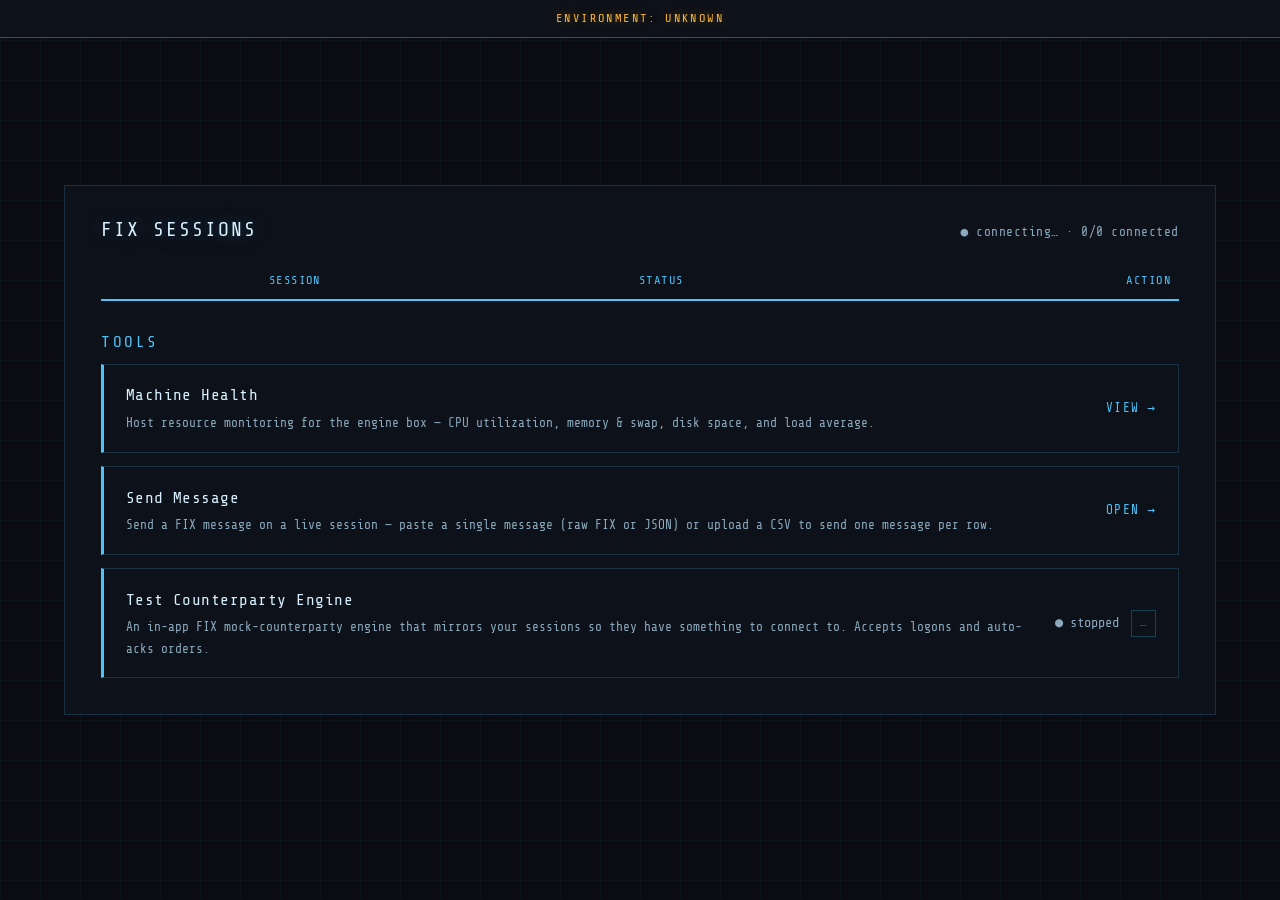
==== static/index.html @ ec8ea306 "folder restructuring for cleaner project" ====
<!doctype html>
<html lang="en">
  <head>
    <meta charset="UTF-8" />
    <meta name="viewport" content="width=device-width, initial-scale=1.0" />
    <title>FIX Dashboard</title>
    <link rel="stylesheet" type="text/css" href="styles.css" />
  </head>
  <body>
    <header id="envBanner" class="env-banner">Environment: …</header>
    <div class="dashboard">
      <div class="dashboard-header">
        <h1 class="h5 mb-0">FIX Sessions</h1>
        <span id="meta" class="meta">connecting…</span>
      </div>

      <div id="offline" class="alert alert-danger py-2 d-none" role="alert">
        Engine unreachable
      </div>

      <table class="table table-dark table-hover align-middle">
        <thead>
          <tr>
            <th>Session</th>
            <th>Status</th>
            <th class="text-end">Action</th>
          </tr>
        </thead>
        <tbody id="sessionTableBody">
          <!-- Dynamically updated -->
        </tbody>
      </table>

      <section class="tools">
        <h2 class="h6 tools-title">Tools</h2>
        <a href="/health.html" class="tool-card tool-card-link">
          <div>
            <div class="tool-name">Machine Health</div>
            <div class="tool-desc">
              Host resource monitoring for the engine box — CPU utilization,
              memory &amp; swap, disk space, and load average.
            </div>
          </div>
          <span class="tool-go" aria-hidden="true">View&nbsp;→</span>
        </a>

        <a href="/send.html" class="tool-card tool-card-link">
          <div>
            <div class="tool-name">Send Message</div>
            <div class="tool-desc">
              Send a FIX message on a live session — paste a single message (raw
              FIX or JSON) or upload a CSV to send one message per row.
            </div>
          </div>
          <span class="tool-go" aria-hidden="true">Open&nbsp;→</span>
        </a>

        <div class="tool-card">
          <div>
            <div class="tool-name">Test Counterparty Engine</div>
            <div class="tool-desc">
              An in-app FIX mock-counterparty engine that mirrors your sessions
              so they have something to connect to. Accepts logons and auto-acks
              orders.
            </div>
          </div>
          <div class="tool-controls">
            <span id="cpState" class="cp-state"
              ><span class="text-secondary">●</span> stopped</span
            >
            <button id="cpBtn" class="btn btn-sm btn-outline-light" disabled>
              …
            </button>
          </div>
        </div>
      </section>
    </div>

    <script>
      const tableBody = document.getElementById("sessionTableBody");
      const meta = document.getElementById("meta");
      const offline = document.getElementById("offline");

      // Connection state drives the header indicator. Starts as "connecting" so
      // a page refresh doesn't flash "offline" before the SSE stream connects.
      let connState = "connecting"; // "connecting" | "live" | "offline"
      let offlineTimer = null;
      let connected = 0;
      let total = 0;
      let lastChange = null;

      function renderMeta() {
        let dot;
        if (connState === "live") {
          dot = '<span class="text-success">●</span> monitoring live';
        } else if (connState === "offline") {
          dot = '<span class="text-danger">●</span> offline';
        } else {
          dot = '<span class="text-secondary">●</span> connecting…';
        }
        const changed = lastChange ? ` · last session event ${lastChange}` : "";
        meta.innerHTML = `${dot} · ${connected}/${total} connected${changed}`;
      }

      // A successful (re)connect: cancel any pending offline banner and hide it.
      function markLive() {
        connState = "live";
        clearTimeout(offlineTimer);
        offlineTimer = null;
        offline.classList.add("d-none");
      }

      function badge(status) {
        const cls = status === "Connected" ? "bg-success" : "bg-secondary";
        return `<span class="badge ${cls}">${status}</span>`;
      }

      // The per-session control button, derived from the session's live state:
      //   Connected           -> red "Disconnect" (click disables the session)
      //   enabled, not linked -> "Connecting"/"Listening", disabled (wait)
      //   disabled            -> green "Start" (click enables the session)
      function sessionButton(s) {
        // data-id is URL-encoded, which is also safe inside an HTML attribute.
        const id = encodeURIComponent(s.SessionID);
        if (s.Status === "Connected") {
          return `<button class="btn btn-sm btn-outline-danger" data-id="${id}" data-action="disconnect">Disconnect</button>`;
        }
        if (s.started !== false) {
          const label = s.direction === "acceptor" ? "Listening" : "Connecting";
          return `<button class="btn btn-sm btn-outline-secondary" disabled><span class="pulse-label">${label}</span></button>`;
        }
        return `<button class="btn btn-sm btn-outline-success" data-id="${id}" data-action="start">Start</button>`;
      }

      function render(data) {
        // Each event carries the full session list, so just rebuild the table:
        // sessions that appear, disappear, or change status are all reflected.
        const sessions = data.sessions;
        tableBody.innerHTML = "";

        if (sessions.length === 0) {
          const row = document.createElement("tr");
          row.innerHTML = `<td colspan="3" class="text-center text-muted">No sessions</td>`;
          tableBody.appendChild(row);
        } else {
          for (const s of sessions) {
            const row = document.createElement("tr");
            row.innerHTML = `
              <td><code>${s.SessionID}</code></td>
              <td>${badge(s.Status)}</td>
              <td class="text-end">${sessionButton(s)}</td>`;
            tableBody.appendChild(row);
          }
        }

        connected = sessions.filter((s) => s.Status === "Connected").length;
        total = sessions.length;
        // Server-owned timestamp of the last real connect/disconnect, so it
        // doesn't move on a page refresh — only when a session logs on/out.
        lastChange = data.lastEventAt
          ? new Date(data.lastEventAt).toLocaleTimeString()
          : null;
        renderMeta();

        // Counterparty running state rides the same SSE stream, so the Tools
        // indicator updates in real time (including from other tabs).
        if (typeof data.testcounterpartyRunning === "boolean") {
          cpRunning = data.testcounterpartyRunning;
          renderCp();
        }
      }

      // Server-Sent Events: the server pushes a fresh snapshot on every session
      // change (and once on connect). EventSource auto-reconnects if the app
      // restarts, so no polling loop is needed.
      function connect() {
        const es = new EventSource("/events");
        es.onopen = () => {
          markLive();
          renderMeta();
        };
        es.onmessage = (e) => {
          markLive();
          render(JSON.parse(e.data));
        };
        es.onerror = () => {
          // Don't flash "offline" on a transient blip (a refresh or a quick
          // reconnect). Only surface it if we stay down past a short grace
          // period; a successful (re)connect cancels this via markLive().
          if (connState === "offline" || offlineTimer) return;
          offlineTimer = setTimeout(() => {
            connState = "offline";
            offline.classList.remove("d-none");
            renderMeta();
          }, 1500);
        };
      }

      // Environment label comes from the server (env var FIX_ENVIRONMENT), so
      // the same static page shows the right banner per deployment.
      const envBanner = document.getElementById("envBanner");
      fetch("/config", { cache: "no-store" })
        .then((r) => r.json())
        .then((c) => {
          envBanner.textContent = `Environment: ${c.environment}`;
        })
        .catch(() => {
          envBanner.textContent = "Environment: unknown";
        });

      renderMeta();
      connect();

      // Per-session Start / Disconnect. Rows are rebuilt on every SSE frame, so
      // use one delegated listener; the "Connecting"/"Listening" button carries
      // no data-action, so it's ignored (non-interactive). The row's new state
      // arrives via the SSE stream right after the POST.
      tableBody.addEventListener("click", (e) => {
        const btn = e.target.closest("button[data-action]");
        if (!btn) return;
        btn.disabled = true;
        fetch(`/sessions/${btn.dataset.action}?id=${btn.dataset.id}`, {
          method: "POST",
          cache: "no-store",
        }).catch(() => {
          btn.disabled = false;
        });
      });

      // --- Tools: test counterparty (FIX acceptor) control ---
      const cpBtn = document.getElementById("cpBtn");
      const cpState = document.getElementById("cpState");
      let cpRunning = false;

      function renderCp() {
        cpState.innerHTML = cpRunning
          ? '<span class="text-success">●</span> running'
          : '<span class="text-secondary">●</span> stopped';
        cpBtn.textContent = cpRunning ? "Stop" : "Start";
        cpBtn.className =
          "btn btn-sm " +
          (cpRunning ? "btn-outline-danger" : "btn-outline-success");
        cpBtn.disabled = false;
      }

      async function cpFetch(path, method) {
        const r = await fetch(path, { method, cache: "no-store" });
        const data = await r.json();
        cpRunning = !!data.running;
        renderCp();
      }

      cpBtn.addEventListener("click", () => {
        cpBtn.disabled = true;
        cpFetch(
          cpRunning ? "/tools/testcounterparty/stop" : "/tools/testcounterparty/start",
          "POST",
        ).catch(() => {
          cpBtn.disabled = false;
        });
      });

      // Initial state (the sessions themselves flip via the SSE stream).
      cpFetch("/tools/testcounterparty", "GET").catch(() => {});
    </script>
  </body>
</html>
---- static/styles.css ----
/* Self-hosted so the dashboard has no runtime CDN dependency (works offline /
   on locked-down engine boxes). Font file lives in ./fonts, served by the app.
   Share Tech Mono is licensed under the SIL Open Font License 1.1 — see
   fonts/OFL.txt. */
@font-face {
  font-family: "Share Tech Mono";
  font-style: normal;
  font-weight: 400;
  font-display: swap;
  src: url("fonts/share-tech-mono.woff2") format("woff2");
}

:root {
  --bg: #0a0c12; --surface: #0d1119; --surface-hover: #121a28;
  --border: rgba(79,195,247,0.18); --border-strong: rgba(79,195,247,0.4);
  --fg: #d8f0ff; --muted: #8ba9bd;
  --accent: #4fc3f7; --accent-hover: #7fd4fa;
  --code-bg: rgba(79,195,247,0.08); --code-fg: #7fd4fa;
  --grid: rgba(79,195,247,0.04);
  --s1: #50c878; --s2: #fab432; --s3: #ff5470;
  --mono: "Share Tech Mono", ui-monospace, SFMono-Regular, Menlo, Consolas, monospace;
}

* { box-sizing: border-box; }

/* Headings default to no top margin (previously handled by Bootstrap Reboot). */
h1, h2, h3, h4, h5, h6 { margin-top: 0; }

body {
  margin: 0;
  background: var(--bg);
  color: var(--fg);
  font: 16px/1.65 var(--mono);
  -webkit-font-smoothing: antialiased;
  display: grid;
  place-items: center;
  min-height: 100vh;
}

/* Faint cyber grid overlay, fixed behind all content */
body::before {
  content: ""; position: fixed; inset: 0; z-index: 0; pointer-events: none;
  background-image:
    linear-gradient(var(--grid) 1px, transparent 1px),
    linear-gradient(90deg, var(--grid) 1px, transparent 1px);
  background-size: 40px 40px;
}

/* Top environment banner — amber caution tone, on-theme */
.env-banner {
  position: fixed;
  top: 0;
  left: 0;
  right: 0;
  z-index: 1000;
  background: var(--surface);
  border-bottom: 1px solid var(--border-strong);
  color: var(--s2);
  text-align: center;
  text-transform: uppercase;
  letter-spacing: 0.2em;
  font-size: 0.75rem;
  padding: 0.55rem 1rem;
  text-shadow: 0 0 12px rgba(250,180,50,0.4);
}

/* Main panel */
.dashboard {
  position: relative;
  z-index: 1;
  min-width: 640px;
  max-width: 90vw;
  margin: 3rem 0;
  background: var(--surface);
  border: 1px solid var(--border);
  padding: 2rem 2.25rem 2.25rem;
}

.dashboard-header {
  display: flex;
  align-items: baseline;
  justify-content: space-between;
  gap: 2rem;
  margin-bottom: 1.25rem;
}

.dashboard-header h1 {
  font-weight: 400;
  letter-spacing: 0.1em;
  text-transform: uppercase;
  color: var(--fg);
  text-shadow: 0 0 18px rgba(79,195,247,0.35);
}

.meta {
  font-size: 0.8rem;
  color: var(--muted);
  letter-spacing: 0.04em;
}

/* Offline alert */
.alert {
  padding: 1rem;
  margin-bottom: 1rem;
  border: 1px solid transparent;
}
.alert-danger {
  background: rgba(255,84,112,0.08);
  border: 1px solid var(--s3);
  border-radius: 0;
  color: var(--s3);
  letter-spacing: 0.06em;
  text-shadow: 0 0 12px rgba(255,84,112,0.3);
}

/* Sessions table */
.table {
  width: 100%;
  border-collapse: collapse;
  color: var(--fg);
}
.table th,
.table td {
  padding: 0.5rem;
  border-bottom: 1px solid var(--border);
}
.table-hover tbody tr:hover > * {
  background: var(--surface-hover);
  color: var(--fg);
}

.table th {
  color: var(--accent);
  font-weight: 400;
  text-transform: uppercase;
  letter-spacing: 0.12em;
  font-size: 0.75rem;
  border-bottom: 2px solid var(--accent);
}

.table td { vertical-align: middle; }

/* Inline code (session IDs) */
code {
  background: var(--code-bg);
  color: var(--code-fg);
  padding: 0.12em 0.45em;
  border: 1px solid var(--border);
  border-radius: 0;
  font-size: 0.88em;
  font-family: var(--mono);
}
.table code { color: var(--code-fg); }

/* Status badges — outlined, glow-lite chips */
.badge {
  display: inline-block;
  line-height: 1;
  text-align: center;
  white-space: nowrap;
  vertical-align: baseline;
  font-weight: 400;
  font-size: 0.62rem;
  letter-spacing: 0.14em;
  text-transform: uppercase;
  padding: 0.35em 0.7em;
  border-radius: 0;
}
.badge.bg-success {
  background: rgba(80,200,120,0.12) !important;
  color: var(--s1) !important;
  border: 1px solid var(--s1);
}
.badge.bg-secondary {
  background: transparent !important;
  color: var(--muted) !important;
  border: 1px solid var(--border-strong);
}

/* Buttons — base layout plus an outlined variant per status color. */
.btn {
  display: inline-block;
  line-height: 1.5;
  text-align: center;
  vertical-align: middle;
  cursor: pointer;
  user-select: none;
  background: transparent;
  border: 1px solid transparent;
  padding: 0.375rem 0.75rem;
  transition: color 0.15s ease, background-color 0.15s ease, border-color 0.15s ease;
  border-radius: 0;
  text-transform: uppercase;
  letter-spacing: 0.1em;
  font-size: 0.7rem;
  font-family: var(--mono);
}
.btn-sm {
  padding: 0.25rem 0.5rem;
}
.btn:disabled {
  opacity: 0.65;
  cursor: default;
  pointer-events: none;
}
.btn-outline-success { color: var(--s1); border-color: var(--s1); }
.btn-outline-success:hover { background: var(--s1); border-color: var(--s1); color: var(--bg); }
.btn-outline-danger { color: var(--s3); border-color: var(--s3); }
.btn-outline-danger:hover { background: var(--s3); border-color: var(--s3); color: var(--bg); }
.btn-outline-secondary { color: var(--muted); border-color: var(--border-strong); }
.btn-outline-secondary:hover { background: var(--surface-hover); border-color: var(--border-strong); color: var(--fg); }
.btn-outline-light { color: var(--accent); border-color: var(--border-strong); }
.btn-outline-light:hover { background: var(--accent); border-color: var(--accent); color: var(--bg); }

/* Tools section */
.tools { margin-top: 2rem; }

.tools-title {
  color: var(--accent);
  text-transform: uppercase;
  letter-spacing: 0.16em;
  font-size: 0.75rem;
  font-weight: 400;
  margin-bottom: 0.75rem;
}

.tool-card {
  display: flex;
  align-items: center;
  justify-content: space-between;
  gap: 1.5rem;
  background: var(--surface);
  border: 1px solid var(--border);
  border-left: 3px solid var(--accent);
  border-radius: 0;
  padding: 1.1rem 1.35rem;
  transition: border-color 0.2s ease, box-shadow 0.2s ease;
}
.tool-card:hover {
  border-color: var(--border-strong);
  border-left-color: var(--accent);
  box-shadow: 0 0 26px -10px rgba(79,195,247,0.4);
}

/* Vertical gap between stacked tool cards (order-independent). */
.tools .tool-card + .tool-card {
  margin-top: 0.85rem;
}

/* A tool-card that is itself a link to a sub-page. */
.tool-card-link {
  text-decoration: none;
  color: inherit;
  cursor: pointer;
}
.tool-card-link:hover {
  color: inherit;
}
.tool-go {
  flex-shrink: 0;
  color: var(--accent);
  font-size: 0.8rem;
  letter-spacing: 0.1em;
  text-transform: uppercase;
  white-space: nowrap;
  transition: transform 0.2s ease;
}
.tool-card-link:hover .tool-go {
  transform: translateX(3px);
  color: var(--accent-hover);
}

.tool-name {
  font-weight: 400;
  color: var(--fg);
  letter-spacing: 0.03em;
}

.tool-desc {
  font-size: 0.8rem;
  color: var(--muted);
  margin-top: 0.25rem;
}

.tool-controls {
  display: flex;
  align-items: center;
  gap: 0.75rem;
  flex-shrink: 0;
}

.cp-state {
  font-size: 0.85rem;
  color: var(--muted);
  white-space: nowrap;
}

/* Only the "Connecting"/"Listening" word pulses, not the button box/border —
   the animation lives on a <span> around the label. Mirrors Tailwind's
   animate-pulse (opacity 1 -> .5 -> 1 over 2s on an ease-in-out cubic-bezier). */
@keyframes fixConnectingPulse {
  0%, 100% { opacity: 1; }
  50% { opacity: 0.5; }
}
.pulse-label {
  animation: fixConnectingPulse 2s cubic-bezier(0.4, 0, 0.6, 1) infinite;
}

/* Status dot / text colors. */
.text-success { color: var(--s1) !important; }
.text-danger { color: var(--s3) !important; }
.text-secondary { color: var(--muted) !important; }
.text-muted { color: var(--muted) !important; }

/* Utility classes (formerly provided by Bootstrap). */
.d-none { display: none !important; }
.text-center { text-align: center !important; }
.text-end { text-align: right !important; }
.align-middle { vertical-align: middle !important; }
.py-2 { padding-top: 0.5rem !important; padding-bottom: 0.5rem !important; }
.mb-0 { margin-bottom: 0 !important; }
.h5 { font-size: 1.25rem; line-height: 1.2; }
.h6 { font-size: 1rem; line-height: 1.2; }

/* ============================================================
   Machine Health monitoring page (health.html)
   ============================================================ */
.health {
  position: relative;
  z-index: 1;
  width: 1100px;
  max-width: 92vw;
  margin: 3rem 0;
}

.health-header {
  display: flex;
  align-items: baseline;
  justify-content: space-between;
  gap: 1.5rem;
  margin-bottom: 1.25rem;
}
.health-header h1 {
  font-weight: 400;
  letter-spacing: 0.1em;
  text-transform: uppercase;
  color: var(--fg);
  text-shadow: 0 0 18px rgba(79, 195, 247, 0.35);
  margin: 0;
}
.health-head-right {
  display: flex;
  align-items: baseline;
  gap: 1.25rem;
}
.back-link {
  color: var(--accent);
  text-decoration: none;
  font-size: 0.75rem;
  letter-spacing: 0.1em;
  text-transform: uppercase;
  white-space: nowrap;
}
.back-link:hover { color: var(--accent-hover); }
.updated {
  font-size: 0.75rem;
  color: var(--muted);
  letter-spacing: 0.04em;
  white-space: nowrap;
}
.updated.stale { color: var(--s3); }

/* Host identity strip */
.host-meta {
  display: flex;
  flex-wrap: wrap;
  gap: 1rem 2.25rem;
  background: var(--surface);
  border: 1px solid var(--border);
  border-left: 3px solid var(--accent);
  padding: 1rem 1.35rem;
  margin-bottom: 1.5rem;
}
.host-meta .k {
  color: var(--muted);
  text-transform: uppercase;
  letter-spacing: 0.1em;
  font-size: 0.62rem;
  display: block;
}
.host-meta .v {
  color: var(--fg);
  font-size: 0.85rem;
}

/* KPI stat tiles */
.kpi-row {
  display: grid;
  grid-template-columns: repeat(4, 1fr);
  gap: 1rem;
}
.stat-tile {
  background: var(--surface);
  border: 1px solid var(--border);
  border-top: 3px solid var(--accent);
  padding: 1.1rem 1.25rem;
}
.stat-tile .label {
  color: var(--accent);
  text-transform: uppercase;
  letter-spacing: 0.14em;
  font-size: 0.65rem;
}
.stat-tile .value {
  font-size: 2.1rem;
  line-height: 1.05;
  margin-top: 0.4rem;
}
.stat-tile .value .unit { font-size: 1rem; color: var(--muted); }
.stat-tile .sub {
  color: var(--muted);
  font-size: 0.75rem;
  margin-top: 0.3rem;
}

.section-title {
  color: var(--accent);
  text-transform: uppercase;
  letter-spacing: 0.16em;
  font-size: 0.75rem;
  font-weight: 400;
  margin: 1.75rem 0 0.75rem;
}

.panel {
  background: var(--surface);
  border: 1px solid var(--border);
  padding: 1.25rem 1.4rem;
}

/* A single labelled meter row: label | track | value */
.meter-row {
  display: grid;
  grid-template-columns: 170px 1fr 92px;
  align-items: center;
  gap: 1rem;
  padding: 0.45rem 0;
}
.meter-row .m-label {
  color: var(--muted);
  font-size: 0.8rem;
  overflow: hidden;
  text-overflow: ellipsis;
  white-space: nowrap;
}
.meter-row .m-val {
  text-align: right;
  font-size: 0.85rem;
  color: var(--fg);
}
.meter {
  position: relative;
  height: 12px;
  background: var(--code-bg);
  border: 1px solid var(--border);
  overflow: hidden;
}
.meter-fill {
  position: absolute;
  left: 0;
  top: 0;
  bottom: 0;
  width: 0;
  border-radius: 0 3px 3px 0;
  transition: width 0.4s ease, background 0.3s ease;
}

/* Utilization status: color + always-present numeric value (never color alone) */
.st-good { color: var(--s1); }
.st-warn { color: var(--s2); }
.st-crit { color: var(--s3); }
.fill-good { background: var(--s1); }
.fill-warn { background: var(--s2); }
.fill-crit { background: var(--s3); }
.fill-neutral { background: var(--accent); }

/* CPU hero: big meter + sparkline history */
.cpu-hero {
  display: grid;
  grid-template-columns: 1fr 300px;
  gap: 1.75rem;
  align-items: center;
}
@media (max-width: 780px) {
  .cpu-hero { grid-template-columns: 1fr; }
  .kpi-row { grid-template-columns: repeat(2, 1fr); }
  .meter-row { grid-template-columns: 120px 1fr 74px; }
}
.cpu-big-val {
  font-size: 2.6rem;
  line-height: 1;
}
.cpu-big-val .unit { font-size: 1.1rem; color: var(--muted); }
.cpu-big-sub { color: var(--muted); font-size: 0.78rem; margin-top: 0.3rem; }
.spark {
  width: 100%;
  height: 70px;
  display: block;
}
.spark-line { fill: none; stroke: var(--accent); stroke-width: 2; }
.spark-area { fill: rgba(79, 195, 247, 0.1); stroke: none; }
.spark-caption {
  color: var(--muted);
  font-size: 0.65rem;
  letter-spacing: 0.08em;
  text-transform: uppercase;
  margin-top: 0.35rem;
  text-align: right;
}

/* Per-core mini meters */
.cores-grid {
  display: grid;
  grid-template-columns: repeat(auto-fill, minmax(150px, 1fr));
  gap: 0.5rem 1.25rem;
  margin-top: 1.25rem;
  padding-top: 1.1rem;
  border-top: 1px solid var(--border);
}
.core {
  display: grid;
  grid-template-columns: 42px 1fr 46px;
  align-items: center;
  gap: 0.6rem;
  font-size: 0.72rem;
}
.core .c-idx { color: var(--muted); }
.core .c-val { text-align: right; color: var(--fg); }
.core .meter { height: 8px; }

.panel + .panel { margin-top: 1.25rem; }

.health-offline {
  background: rgba(255, 84, 112, 0.08);
  border: 1px solid var(--s3);
  color: var(--s3);
  letter-spacing: 0.06em;
  padding: 0.6rem 1rem;
  margin-bottom: 1.25rem;
}

/* ============================================================
   Send Message page (send.html)
   ============================================================ */
.send {
  position: relative;
  z-index: 1;
  width: 820px;
  max-width: 92vw;
  margin: 3rem 0;
}

.send-header {
  display: flex;
  align-items: baseline;
  justify-content: space-between;
  gap: 1.5rem;
  margin-bottom: 1rem;
}
.send-header h1 {
  font-weight: 400;
  letter-spacing: 0.1em;
  text-transform: uppercase;
  color: var(--fg);
  text-shadow: 0 0 18px rgba(79, 195, 247, 0.35);
  margin: 0;
}

/* Caution strip — this sends real order flow on a live session. */
.caution {
  background: rgba(250, 180, 50, 0.08);
  border: 1px solid var(--s2);
  color: var(--s2);
  padding: 0.6rem 0.9rem;
  font-size: 0.78rem;
  letter-spacing: 0.03em;
  margin-bottom: 1.25rem;
}

.field {
  margin-bottom: 1rem;
}
.field-label {
  display: block;
  color: var(--accent);
  text-transform: uppercase;
  letter-spacing: 0.14em;
  font-size: 0.65rem;
  margin-bottom: 0.4rem;
}

.control {
  width: 100%;
  background: var(--bg);
  color: var(--fg);
  border: 1px solid var(--border);
  border-radius: 0;
  font-family: var(--mono);
  font-size: 0.85rem;
  padding: 0.6rem 0.75rem;
}
.control:focus {
  outline: none;
  border-color: var(--border-strong);
}
textarea.control {
  min-height: 120px;
  resize: vertical;
  white-space: pre;
  overflow-wrap: normal;
}
select.control {
  cursor: pointer;
}

.send-row {
  display: flex;
  align-items: center;
  gap: 1rem;
  margin-top: 0.75rem;
  flex-wrap: wrap;
}

.result {
  font-size: 0.82rem;
  letter-spacing: 0.03em;
}
.result.ok { color: var(--s1); }
.result.err { color: var(--s3); }
.result.warn { color: var(--s2); }
.result.pending { color: var(--muted); }

.errors-list {
  margin: 0.6rem 0 0;
  padding-left: 1.15rem;
  color: var(--s3);
  font-size: 0.78rem;
}
.errors-list li { margin: 0.15rem 0; }

.hint {
  color: var(--muted);
  font-size: 0.72rem;
  margin-top: 0.4rem;
}

/* CSV format documentation */
.fmt-doc {
  color: var(--muted);
  font-size: 0.82rem;
}
/* When nested inside the CSV panel, separate it from the controls above. */
.fmt-doc-divider {
  margin-top: 1.2rem;
  padding-top: 1.1rem;
  border-top: 1px solid var(--border);
}
.fmt-doc-divider .field-label {
  margin-bottom: 0.6rem;
}
.fmt-doc ul {
  margin: 0.5rem 0;
  padding-left: 1.2rem;
}
.fmt-doc li { margin: 0.2rem 0; }
.fmt-doc code {
  font-size: 0.85em;
}
.fmt-doc pre {
  background: var(--code-bg);
  border: 1px solid var(--border);
  color: var(--code-fg);
  padding: 0.75rem 0.9rem;
  overflow-x: auto;
  font-size: 0.8rem;
  margin: 0.7rem 0;
}
.template-link {
  color: var(--accent);
  text-decoration: none;
}
.template-link:hover {
  color: var(--accent-hover);
  text-decoration: underline;
}
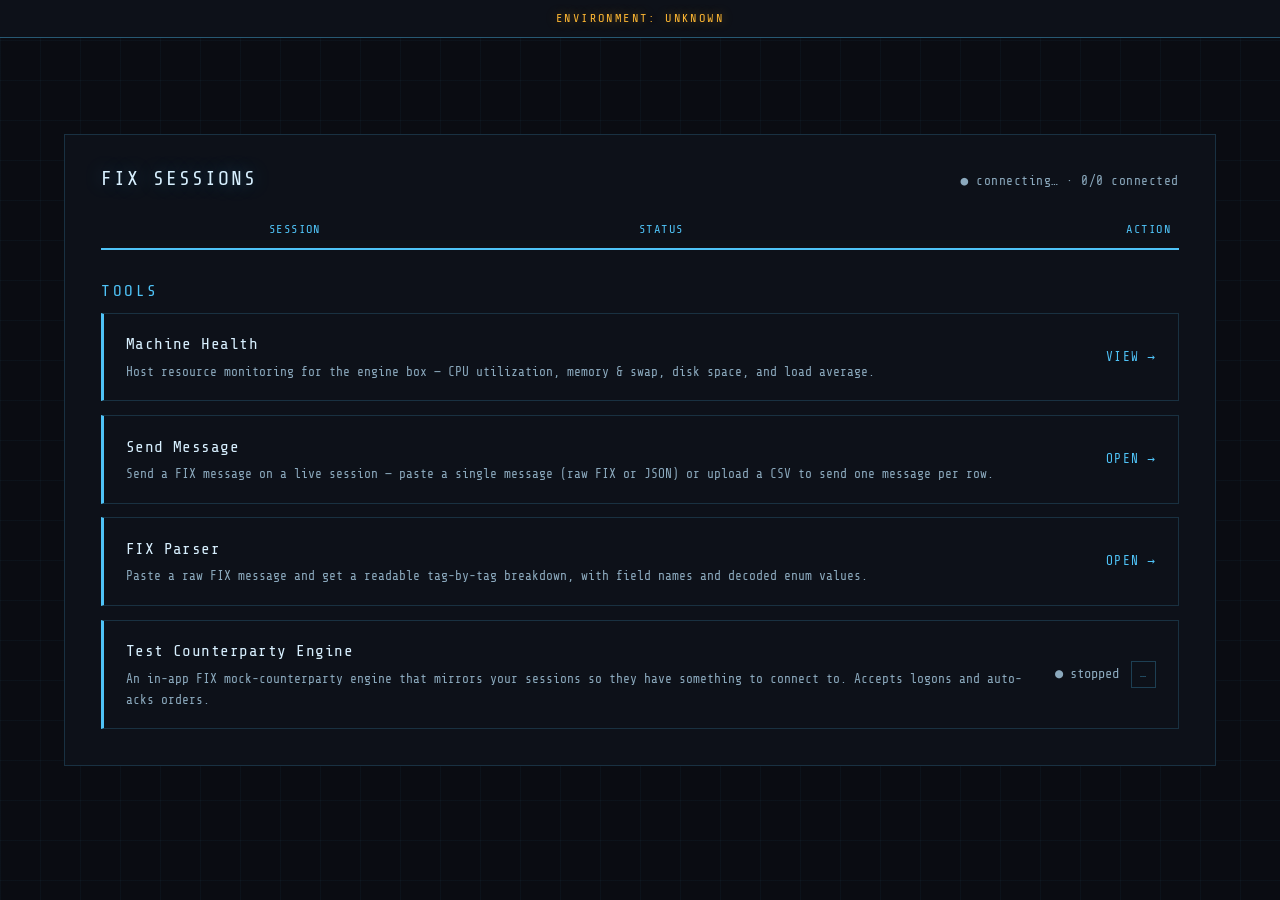
==== commit 0e3ad1f5: "Add FIX Parser tool driven by the session's data dictionary New Tools card -> parse.html: pick a ses" ====
--- a/static/index.html
+++ b/static/index.html
@@ -50,6 +50,17 @@
             <div class="tool-desc">
               Send a FIX message on a live session — paste a single message (raw
               FIX or JSON) or upload a CSV to send one message per row.
+            </div>
+          </div>
+          <span class="tool-go" aria-hidden="true">Open&nbsp;→</span>
+        </a>
+
+        <a href="/parse.html" class="tool-card tool-card-link">
+          <div>
+            <div class="tool-name">FIX Parser</div>
+            <div class="tool-desc">
+              Paste a raw FIX message and get a readable tag-by-tag breakdown,
+              with field names and decoded enum values.
             </div>
           </div>
           <span class="tool-go" aria-hidden="true">Open&nbsp;→</span>
--- a/static/styles.css
+++ b/static/styles.css
@@ -550,9 +550,10 @@
 }
 
 /* ============================================================
-   Send Message page (send.html)
+   Tool pages (send.html, parse.html)
    ============================================================ */
-.send {
+.send,
+.parse {
   position: relative;
   z-index: 1;
   width: 820px;
@@ -560,14 +561,16 @@
   margin: 3rem 0;
 }
 
-.send-header {
+.send-header,
+.parse-header {
   display: flex;
   align-items: baseline;
   justify-content: space-between;
   gap: 1.5rem;
   margin-bottom: 1rem;
 }
-.send-header h1 {
+.send-header h1,
+.parse-header h1 {
   font-weight: 400;
   letter-spacing: 0.1em;
   text-transform: uppercase;
@@ -693,3 +696,82 @@
   color: var(--accent-hover);
   text-decoration: underline;
 }
+
+/* FIX Parser results */
+.parse-summary {
+  display: flex;
+  flex-wrap: wrap;
+  align-items: center;
+  gap: 0.6rem 1rem;
+  margin-bottom: 1rem;
+}
+.parse-summary .msgtype {
+  font-size: 0.9rem;
+  color: var(--fg);
+}
+.parse-summary .msgtype strong {
+  color: var(--accent);
+}
+.chip {
+  font-size: 0.62rem;
+  letter-spacing: 0.12em;
+  text-transform: uppercase;
+  padding: 0.25em 0.6em;
+  border: 1px solid var(--border-strong);
+  color: var(--muted);
+  white-space: nowrap;
+}
+.chip.ok {
+  color: var(--s1);
+  border-color: var(--s1);
+}
+.chip.bad {
+  color: var(--s3);
+  border-color: var(--s3);
+}
+
+table.parse-table {
+  width: 100%;
+  border-collapse: collapse;
+}
+table.parse-table th {
+  color: var(--accent);
+  font-weight: 400;
+  text-transform: uppercase;
+  letter-spacing: 0.12em;
+  font-size: 0.7rem;
+  text-align: left;
+  border-bottom: 2px solid var(--accent);
+  padding: 0.4rem 0.6rem;
+}
+table.parse-table td {
+  padding: 0.35rem 0.6rem;
+  border-bottom: 1px solid var(--border);
+  vertical-align: top;
+  font-size: 0.82rem;
+}
+table.parse-table tr:hover > td {
+  background: var(--surface-hover);
+}
+.parse-table .c-tag {
+  color: var(--code-fg);
+  width: 3.5rem;
+}
+.parse-table .c-name {
+  color: var(--muted);
+}
+.parse-table .c-val {
+  color: var(--fg);
+  word-break: break-all;
+}
+.parse-table .c-dec {
+  color: var(--s1);
+}
+.parse-table tr.unknown .c-name {
+  color: var(--s2);
+  font-style: italic;
+}
+.parse-empty {
+  color: var(--muted);
+  font-size: 0.85rem;
+}
